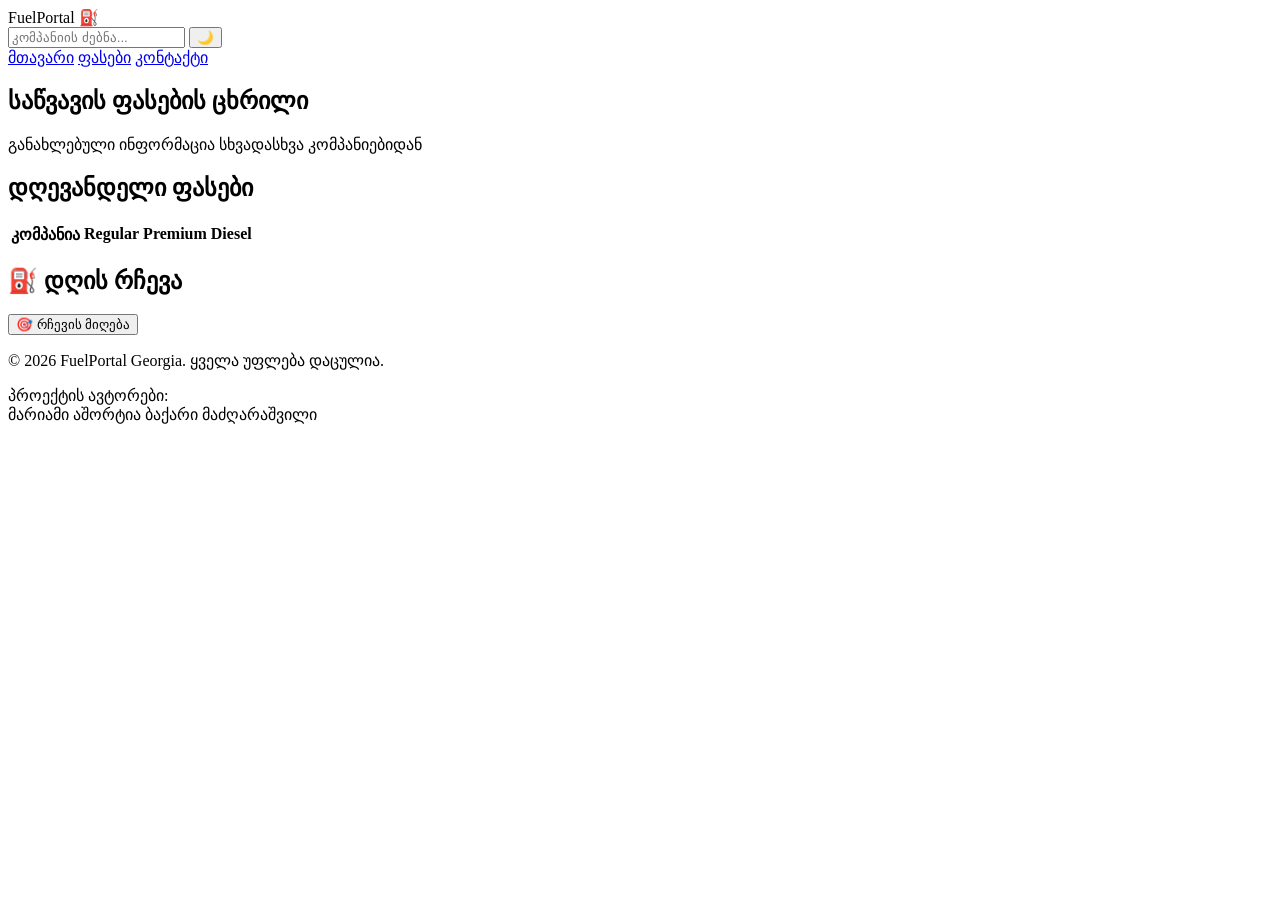
==== prices.html @ c0c078b6 "Add files via upload" ====
<!DOCTYPE html>
<html lang="ka">
<head>
    <meta charset="UTF-8">
    <meta name="viewport" content="width=device-width, initial-scale=1.0">
    <title>საწვავის ფასები | FuelPortal</title>
    <link rel="stylesheet" href="css/style.css">
</head>
<body>

<header class="header">
    <div class="top-bar">
        <div class="logo">FuelPortal ⛽</div>
        <input type="text" id="searchInput" placeholder="კომპანიის ძებნა...">
        <button id="darkModeBtn">🌙</button>
    </div>

    <nav class="nav">
        <a href="index.html">მთავარი</a>
        <a href="prices.html">ფასები</a>
        <a href="contact.html">კონტაქტი</a>
    </nav>
</header>

<section class="hero small">
    <h1>საწვავის ფასების ცხრილი</h1>
    <p>განახლებული ინფორმაცია სხვადასხვა კომპანიებიდან</p>
</section>

<section class="container">
    <h2>დღევანდელი ფასები</h2>
    <table class="price-table">
        <thead>
            <tr>
                <th>კომპანია</th>
                <th>Regular</th>
                <th>Premium</th>
                <th>Diesel</th>
            </tr>
        </thead>
        <tbody id="priceTableBody">
            </tbody>
    </table>
</section>

<section class="tip-box container">
    <h2>⛽ დღის რჩევა</h2>
    <button id="tipBtn">🎯 რჩევის მიღება</button>
    <p id="tipText"></p>
</section>

<footer>
    <div class="footer-container">
        <p class="footer-copy">© 2026 FuelPortal Georgia. ყველა უფლება დაცულია.</p>
        <div class="footer-team">
            <span class="team-title">პროექტის ავტორები:</span>
            <div class="team-members">
                <span class="member-name">მარიამი აშორტია</span>
                <span class="member-name">ბაქარი მაძღარაშვილი</span>
            </div>
        </div>
    </div>
</footer>

<script src="js/script.js"></script>
</body>
</html>

<!-- გამოყენებულია ეიაი -->
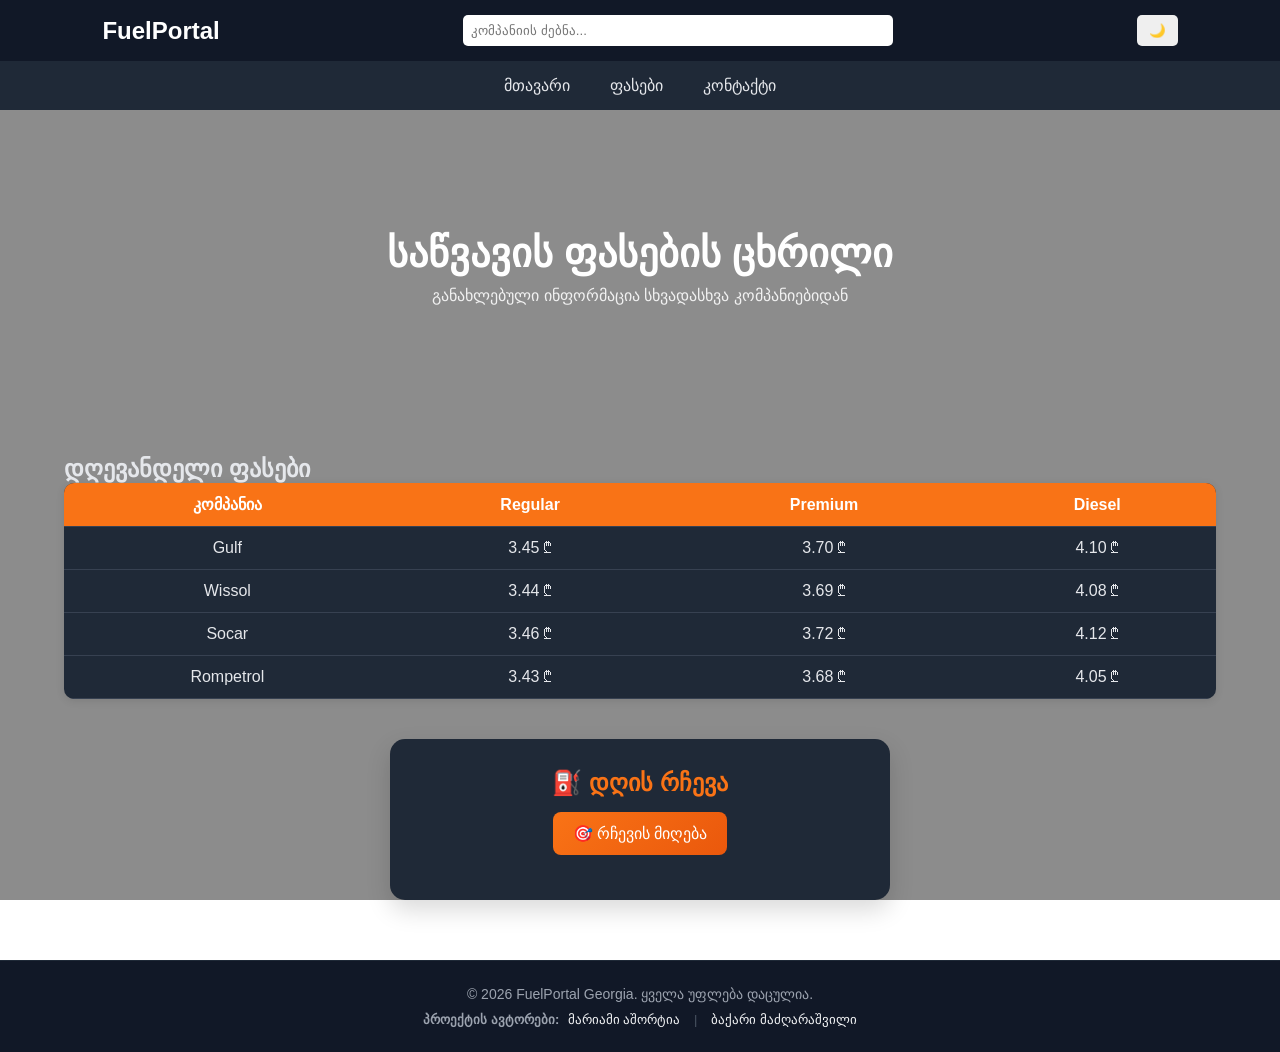
==== commit 6456b90a: "Update prices.html Added a comment about AI usage at the end of the file." ====
--- a/prices.html
+++ b/prices.html
@@ -10,7 +10,7 @@
 
 <header class="header">
     <div class="top-bar">
-        <div class="logo">FuelPortal ⛽</div>
+        <div class="logo">FuelPortal</div>
         <input type="text" id="searchInput" placeholder="კომპანიის ძებნა...">
         <button id="darkModeBtn">🌙</button>
     </div>
@@ -66,4 +66,4 @@
 </body>
 </html>
 
-<!-- გამოყენებულია ეიაი -->+<!-- გამოყენებულია ეიაი -->
--- a/css/style.css
+++ b/css/style.css
@@ -0,0 +1,398 @@
+/* RESET */
+* {
+    margin: 0;
+    padding: 0;
+    box-sizing: border-box;
+    font-family: Arial, sans-serif;
+}
+
+/* BODY & BACKGROUND */
+body {
+    background: url("https://www.allnews.ge/media/_thumb/images/benzinichasxma.jpg");
+    background-size: cover;
+    background-position: center;
+    background-attachment: fixed;
+    color: #e5e7eb;
+    position: relative;
+}
+
+body::before {
+    content: "";
+    position: fixed;
+    top: 0;
+    left: 0;
+    width: 100%;
+    height: 100%;
+    background: rgba(0, 0, 0, 0.45);
+    z-index: -1;
+}
+
+/* DARK MODE */
+body.dark {
+    background: #0b1220;
+    color: hsl(210, 40%, 96%);
+}
+
+/* HEADER & NAVIGATION */
+.header {
+    background: #111827;
+    color: white;
+}
+
+.top-bar {
+    display: flex;
+    justify-content: space-between;
+    align-items: center;
+    padding: 15px 8%;
+    gap: 10px;
+}
+
+.logo {
+    font-size: 24px;
+    font-weight: bold;
+}
+
+.top-bar input {
+    width: 40%;
+    padding: 8px;
+    border: none;
+    border-radius: 5px;
+    color: #111;
+}
+
+.nav {
+    display: flex;
+    justify-content: center;
+    background: #1f2937;
+    flex-wrap: wrap;
+}
+
+.nav a {
+    color: #e5e7eb;
+    text-decoration: none;
+    padding: 15px 20px;
+    display: block;
+}
+
+.nav a:hover {
+    background: #f97316;
+}
+
+/* HERO SECTION */
+.hero {
+    min-height: 55vh;
+    display: flex;
+    flex-direction: column;
+    justify-content: center;
+    align-items: center;
+    text-align: center;
+    padding: 40px 20px;
+}
+
+.hero.small {
+    min-height: 35vh;
+}
+
+.hero h1 {
+    font-size: 40px;
+    margin-bottom: 10px;
+    color: white;
+}
+
+.hero p {
+    color: #f1f1f1;
+}
+
+/* LAYOUT CONTAINER */
+.container {
+    width: 90%;
+    margin: 30px auto;
+    max-width: 1200px;
+}
+
+/* NEWS SECTION */
+.section-title {
+    text-align: center;
+    font-size: 28px;
+    margin-bottom: 20px;
+}
+
+.news-layout {
+    display: grid;
+    grid-template-columns: 2fr 1fr;
+    gap: 20px;
+}
+
+.news-feature {
+    background: linear-gradient(135deg, #f97316, #ea580c);
+    color: #111;
+    padding: 25px;
+    border-radius: 15px;
+    box-shadow: 0 10px 25px rgba(0,0,0,0.2);
+    position: relative;
+}
+
+.news-feature h3 {
+    margin-top: 10px;
+    font-size: 22px;
+}
+
+.news-feature p {
+    margin-top: 10px;
+    opacity: 0.9;
+}
+
+.tag {
+    background: #ffb300;
+    color: black;
+    padding: 5px 10px;
+    border-radius: 20px;
+    font-size: 12px;
+    font-weight: bold;
+}
+
+.news-side {
+    display: flex;
+    flex-direction: column;
+    gap: 10px;
+}
+
+.news-item {
+    background: #1f2937;
+    color: #ffffff;
+    padding: 12px;
+    border-radius: 10px;
+    box-shadow: 0 5px 15px rgba(0,0,0,0.1);
+    cursor: pointer;
+    transition: 0.3s;
+}
+
+.news-item:hover {
+    transform: translateX(5px);
+    background: #111827;
+}
+
+body.dark .news-item {
+    background: #1e1e1e;
+    color: white;
+}
+
+/* PRICE TABLE */
+.price-table {
+    width: 100%;
+    border-collapse: collapse;
+    background: #1f2937;
+    border-radius: 10px;
+    overflow: hidden;
+    box-shadow: 0 2px 8px rgba(0,0,0,0.1);
+    color: #e5e7eb;
+}
+
+.price-table th,
+.price-table td {
+    padding: 12px;
+    text-align: center;
+    border-bottom: 1px solid #374151;
+}
+
+.price-table th {
+    background: #f97316;
+    color: white;
+}
+
+.price-table tr:hover {
+    background: #111827;
+}
+
+/* COMPANIES GRID */
+.info {
+    text-align: center;
+    padding: 40px 20px;
+}
+
+.company-grid {
+    display: flex;
+    justify-content: center;
+    gap: 20px;
+    flex-wrap: wrap;
+    margin-top: 20px;
+}
+
+.company {
+    background: #1f2937;
+    color: white;
+    padding: 15px 25px;
+    border-radius: 10px;
+    border: 1px solid #374151;
+    min-width: 120px;
+    transition: 0.3s;
+}
+
+.company:hover {
+    transform: scale(1.05);
+    background: #f97316;
+}
+
+/* CONTACT FORM */
+.contact-form {
+    display: flex;
+    flex-direction: column;
+    gap: 12px;
+    max-width: 500px;
+    margin: 0 auto;
+} 
+
+.contact-form input,
+.contact-form textarea {
+    padding: 12px;
+    border-radius: 8px;
+    border: 1px solid #374151;
+    background: #1f2937;
+    color: #e5e7eb;
+    font-size: 14px;
+}
+
+.contact-form textarea {
+    resize: none;
+    min-height: 120px;
+    line-height: 1.4;
+}
+
+.contact-form button {
+    padding: 12px;
+    border: none;
+    border-radius: 8px;
+    background: #f97316;
+    color: white;
+    cursor: pointer;
+    transition: 0.3s;
+}
+
+.contact-form button:hover {
+    background: #fb923c;
+}
+
+/* TIP BOX */
+.tip-box {
+    text-align: center;
+    background: #1f2937;
+    padding: 30px;
+    border-radius: 15px;
+    box-shadow: 0 10px 25px rgba(0,0,0,0.15);
+    max-width: 500px;
+    margin: 40px auto;
+}
+
+body.dark .tip-box {
+    background: #1e1e1e;
+}
+
+.tip-box h2 {
+    color: #f97316;
+}
+
+#tipBtn {
+    margin-top: 15px;
+    padding: 12px 20px;
+    border: none;
+    border-radius: 8px;
+    background: linear-gradient(135deg, #f97316, #ea580c);
+    color: white;
+    font-size: 16px;
+    cursor: pointer;
+    transition: 0.3s;
+}
+
+#tipBtn:hover {
+    transform: scale(1.05);
+}
+
+#tipText {
+    margin-top: 15px;
+    font-size: 18px;
+    font-weight: bold;
+    color: #f97316;
+}
+
+/* BUTTONS & FOOTER */
+#darkModeBtn {
+    padding: 8px 12px;
+    border: none;
+    cursor: pointer;
+    border-radius: 5px;
+}
+
+/* FOOTER CLEAN DESIGN */
+footer {
+    background: #111827;
+    color: #9ca3af;
+    padding: 25px 20px;
+    margin-top: 60px;
+    border-top: 1px solid #1f2937;
+    text-align: center;
+}
+
+.footer-container {
+    max-width: 1200px;
+    margin: 0 auto;
+}
+
+.footer-copy {
+    font-size: 14px;
+    margin-bottom: 10px;
+}
+
+.footer-team {
+    font-size: 13px;
+    color: #9ca3af;
+}
+
+.team-title {
+    font-weight: bold;
+    margin-right: 5px;
+}
+
+.team-members {
+    display: inline-block;
+}
+
+.member-name:not(:last-child)::after {
+    content: " | ";
+    color: #4b5563;
+    padding: 0 10px;
+}
+
+.member-name {
+    color: #f3f4f6;
+    font-weight: 500;
+}
+
+/* RESPONSIVE */
+@media(max-width:992px){
+    .top-bar input{
+        width:60%;
+    }
+}
+
+@media(max-width: 768px) {
+    .news-layout {
+        grid-template-columns: 1fr;
+    }
+}
+
+@media(max-width:600px){
+    .top-bar{
+        flex-direction:column;
+    }
+
+    .top-bar input{
+        width:100%;
+    }
+
+    .nav{
+        flex-direction:column;
+        text-align:center;
+    }
+}
+
+/* გამოყენებულია ეიაი */
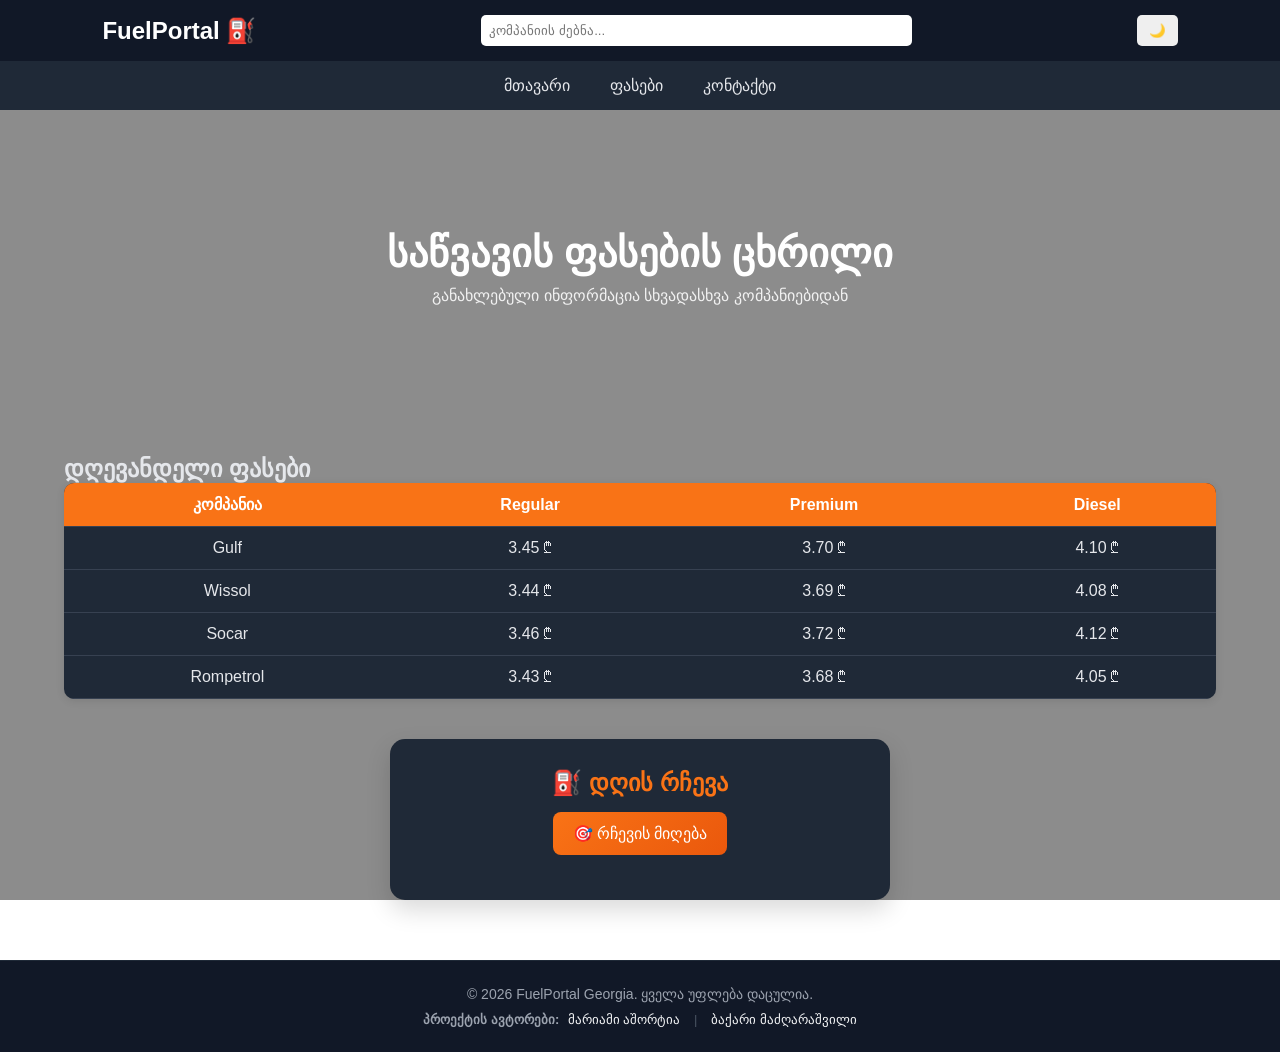
==== commit 3eec9642: "Update prices.html" ====
--- a/prices.html
+++ b/prices.html
@@ -10,7 +10,7 @@
 
 <header class="header">
     <div class="top-bar">
-        <div class="logo">FuelPortal</div>
+        <div class="logo">FuelPortal ⛽</div>
         <input type="text" id="searchInput" placeholder="კომპანიის ძებნა...">
         <button id="darkModeBtn">🌙</button>
     </div>
